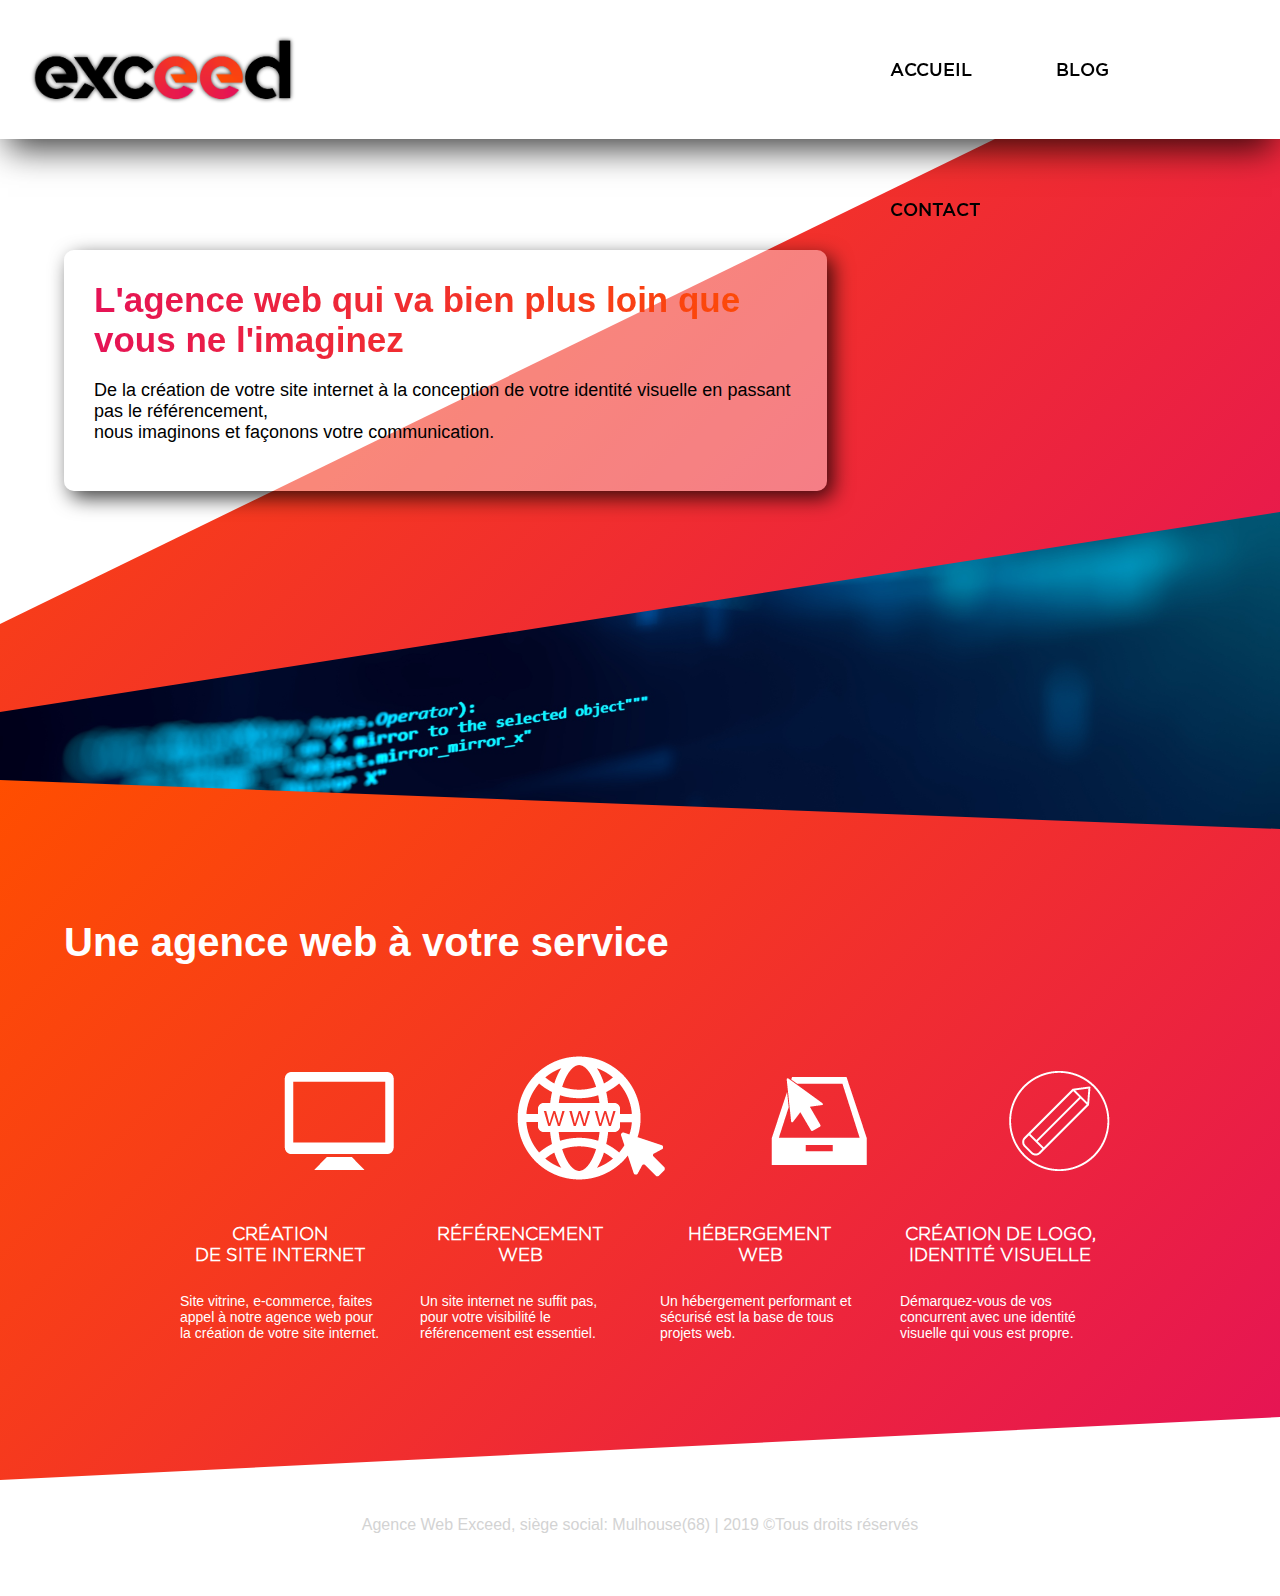
==== index.html @ b593ed59 "Add files via upload" ====
<!DOCTYPE html>
<html lang="fr">

<head>
    <meta charset="UTF-8">
    <meta name="viewport" content="width=device-width, initial-scale=1.0">
    <meta http-equiv="X-UA-Compatible" content="ie=edge">
    <link rel="stylesheet" href="styles/style.css">
    <title>Document</title>
</head>

<body>
    <header>
        <div class="logo">
            <img src="img/logo-grand.png" class="logoimg">
        </div>
        <div class="espacehe"></div>
        <div class="menu">
            <a href="" class="btn">ACCUEIL</a>
            <a href="" class="btn">BLOG</a>
            <a href="" class="btn">CONTACT</a>
        </div>
    </header>
    <!-- ****************************** -->
    <!-- FOND -->
    <div class="couleur"></div>
    <div class="imgfond"></div>
    <!-- ****************************** -->
    <main>
    
        <div class="container">
            <div class="titre">
                <h1 class="gauche">L'agence web qui va bien plus loin que vous ne l'imaginez</h1>
                <div class="espace"></div>
            </div>
            <p>De la création de votre site internet à la conception de votre identité visuelle en passant pas le référencement,<br>nous imaginons et façonons votre communication.</p>
        </div>
    </main>
    <div class="info">
        <div class="titre">
            <h2>Une agence web à votre service</h2>
        </div>
        <div class="container">
            <div class="bulle">
                <img src="img/picto1.png">
                <h3>CRÉATION<br>DE SITE INTERNET</h3>
                <p>Site vitrine, e-commerce, faites appel à notre agence web pour la création de votre site internet.
                </p>
            </div>
            <div class="bulle">
                <img src="img/picto2.png">
                <h3>RÉFÉRENCEMENT<br>WEB</h3>
                <p>Un site internet ne suffit pas, pour votre visibilité le référencement est essentiel.</p>
            </div>
            <div class="bulle">
                <img src="img/picto3.png">
                <h3>HÉBERGEMENT<br>WEB</h3>
                <p>Un hébergement performant et sécurisé est la base de tous projets web.</p>
            </div>
            <div class="bulle">
                <img src="img/picto4.png">
                <h3>CRÉATION DE LOGO, IDENTITÉ VISUELLE</h3>
                <p>Démarquez-vous de vos concurrent avec une identité visuelle qui vous est propre.</p>
            </div>
        </div>
    </div>

    <footer>
        <div class="credits">
            <p>Agence Web Exceed, siège social: Mulhouse(68) | 2019 &copy;Tous droits réservés</p>
        </div>
    </footer>


    <script>
        window.onscroll = function () { scrollFunction() };

        function scrollFunction() {
            if (document.body.scrollTop > 50 || document.documentElement.scrollTop > 50) {
                document.querySelector("header").style.height = "50px";
                document.querySelector(".menu").style.lineHeight = "50px";
                document.querySelector(".logoimg").style.height = "50px";
                document.querySelector(".logoimg").src = "img/logo-petit.png";
            } else {
                document.querySelector("header").style.height = "139px";
                document.querySelector(".menu").style.lineHeight = "139px";
                document.querySelector(".logoimg").style.height = "139px";
                document.querySelector(".logoimg").src = "img/logo-grand.png";
            }
        } 
    </script>

</body>

</html>
---- styles/style.css ----
@font-face {
    font-family: "Gotham Thin";
    src: url("../fonts/Gotham/Gotham-Light.otf") format("otf"),
    url("../fonts/Gotham/GothamLight.ttf") format("truetype")
   }
@font-face {
    font-family: "Gotham Medium";
    src:  url("../fonts/Gotham/GothamMedium.ttf") format("truetype")
   }
body {
    margin: 0;
    /* background-color: rgb( 236, 240, 241); */
    font-family: 'Lucida Sans', 'Lucida Sans Regular', 'Lucida Grande', 'Lucida Sans Unicode', Geneva, Verdana, sans-serif;
}
header {
    height: 139px;
    width: 100%;
    background-color: white;
    position: fixed;
    display: flex;
    z-index: 2;
    transition-duration: 0.4s;
    box-shadow: 0px 18px 32px -8px rgba(0,0,0,0.75);
}
.logo {
    width: 15%;
    margin-left: 20px;
}
.logoimg {
    width: auto;
    height: 139px;
    transition-duration: 0.4s;
}
.espacehe {
    width: 55%;
    height: 139px;
}
.menu {
    width: auto;
    line-height: 139px;
    transition-duration: 0.4s;
}
.btn {
    padding: 0 40px 0 40px;
    text-decoration: none;
    color: black;
    font-family: "Gotham Medium";
    font-size: 18px;
}
.btn:hover {
    background: linear-gradient(to right, rgba(255,78,0,1) 0%, rgba(229,19,86,1) 100%);
    -webkit-background-clip: text;
    -webkit-text-fill-color: transparent;
    transition-duration: 0.4s;
}
/* ************* */
/* FOND */
/* ***************** */
.couleur {
    width: 100%;
    height: 800px;
    background: linear-gradient(135deg,rgba(255,78,0,1) 0%,rgba(229,19,86,1) 100%);
    clip-path: polygon(0 89%, 100% 64%, 100% 0%, 0 78%);
    position: absolute;
    z-index: -1;    
    /* transform: translate(-0px,-200px); */
}
.imgfond {
    width: 100%;
    height: 800px;
    clip-path: polygon(0 80%, 100% 53%, 100% 100%, 0 92%);
    position: absolute;
    background-image: url("../img/fond.jpg");
    background-repeat: no-repeat;
    background-size: cover;
    z-index: -2;
    transform: translate(-0px,50px);
}
/* ********************************* */
/* Premiere partie */
/* ******************************** */
main {
    width: 90%;
    margin: auto;
    padding-top: 180px;
    height: 600px;
    z-index: 5;
}
main>.container {
    width: 61%;
    background-color: rgba(255,255,255,0.4);
    border-radius: 10px;
    padding: 30px;
    box-shadow: 6px 7px 20px 0px rgba(0,0,0,0.75);
    margin-top: 70px;
}
.container>p {
    font-size: 18px;
}
h1 {
    margin:0 auto 20px 0;
    font-size: 35px;
    background: linear-gradient(to left, rgba(255,78,0,1) 0%, rgba(229,19,86,1) 100%);
    -webkit-background-clip: text;
    -webkit-text-fill-color: transparent;
    width: 100%;
}
.right {
    float: right;
    margin-top:50px;
}
.left {
    margin-right: 
}
/* .titre {
    display: flex;
} */
.titre>.espace {
    width: 100%;
}
.droite {
    margin-right: 0;
}
.gauche {
    margin-left: 0;
}
/* ****************************************** */
.info {
    background: linear-gradient(135deg,rgba(255,78,0,1) 0%,rgba(229,19,86,1) 100%);
    width: 100%;
    height: 650px;
    clip-path: polygon(0 0, 100% 7%, 100% 91%, 0 100%);
    padding-top: 50px;
}
.info>.titre {
    width: 90%;
    margin: auto;
}
.titre>h2 {
    color: white;
    font-size: 40px;
    margin-top: 90px;
}
.info>.container {
    width: 75%;
    margin:80px auto;
    display: flex;
}
.container>.bulle {
    width: 25%;
}
.bulle>img {
    transition-duration: 0.4s;
    cursor: pointer;
}
.bulle>img:hover{
    opacity: 0.5;
    transform: translate(0,10px);
}
.bulle>h3 {
    color: white;
    padding: 5px;
    text-align: center;
    font-size: 18px;
    font-family: "Gotham Thin";
}
.bulle>p {
    color: white;
    padding: 5px 20px 5px 20px;
    font-size: 14px;
}
/* **************** */
/* FOOTER */
/* **************** */
footer {
    width: 100%;
    height: 100px;
    background-color: white;
    /* transform: translate(0,-80px); */
    z-index: -1;
}
.credits {
    width: 50%;
    margin: auto;
}
.credits>p {
    color: lightgray;
    text-align: center;
    padding-top: 20px;
}
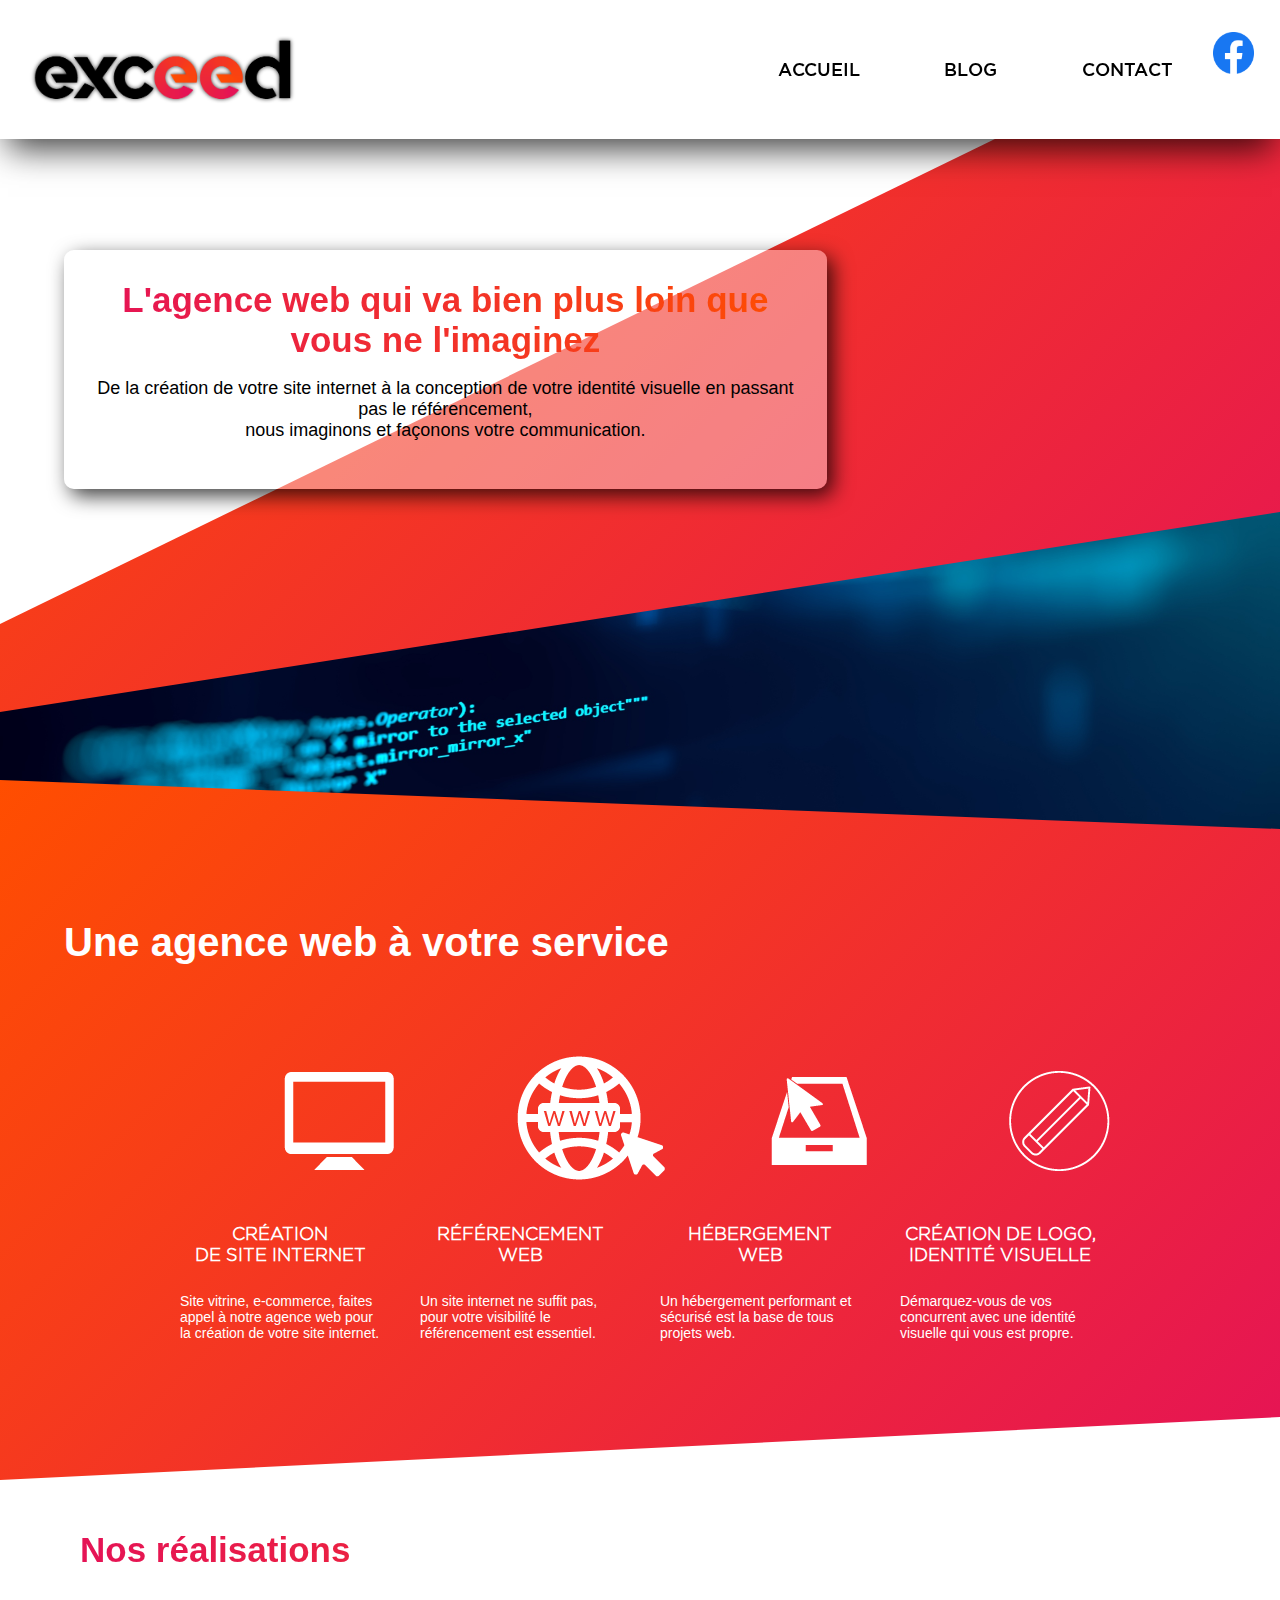
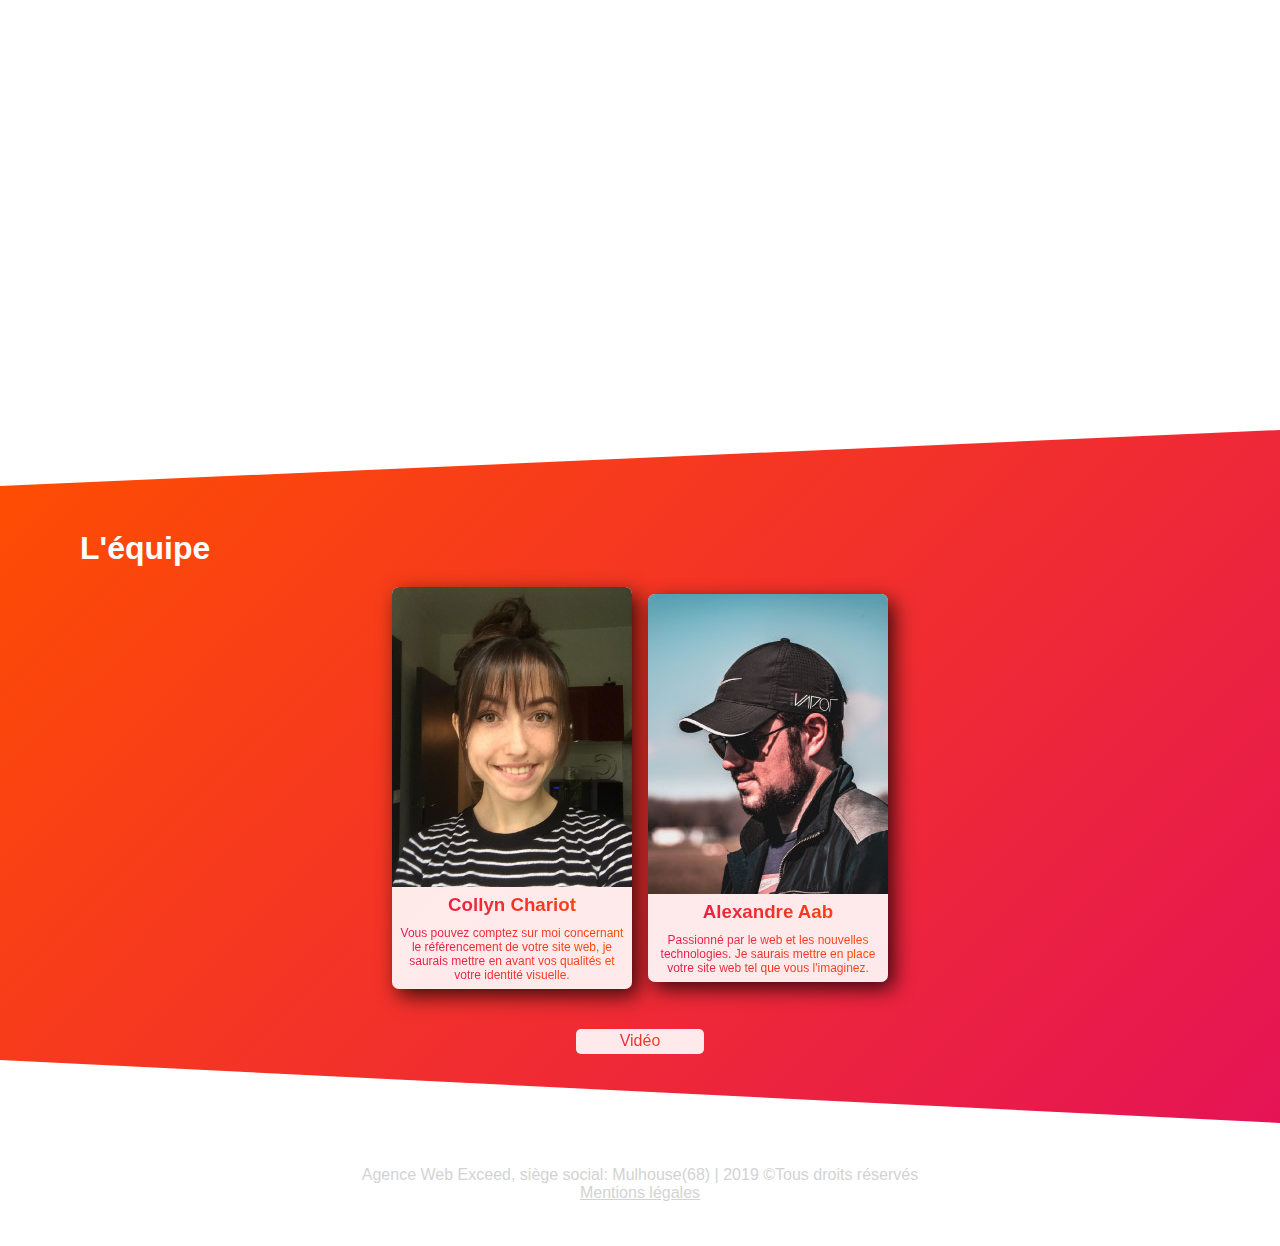
==== commit d4349c4c: "Add files via upload" ====
--- a/index.html
+++ b/index.html
@@ -6,7 +6,7 @@
     <meta name="viewport" content="width=device-width, initial-scale=1.0">
     <meta http-equiv="X-UA-Compatible" content="ie=edge">
     <link rel="stylesheet" href="styles/style.css">
-    <title>Document</title>
+    <title>Exceed</title>
 </head>
 
 <body>
@@ -17,25 +17,28 @@
         <div class="espacehe"></div>
         <div class="menu">
             <a href="" class="btn">ACCUEIL</a>
-            <a href="" class="btn">BLOG</a>
-            <a href="" class="btn">CONTACT</a>
+            <a href="blog.html" class="btn">BLOG</a>
+            <a href="contact.html" class="btn">CONTACT</a>
         </div>
+        <img src="img/fb.png" class="fb">
     </header>
-    <!-- ****************************** -->
+
     <!-- FOND -->
     <div class="couleur"></div>
     <div class="imgfond"></div>
-    <!-- ****************************** -->
+    <!-- ******************** -->
+
     <main>
-    
         <div class="container">
             <div class="titre">
                 <h1 class="gauche">L'agence web qui va bien plus loin que vous ne l'imaginez</h1>
                 <div class="espace"></div>
             </div>
-            <p>De la création de votre site internet à la conception de votre identité visuelle en passant pas le référencement,<br>nous imaginons et façonons votre communication.</p>
+            <p>De la création de votre site internet à la conception de votre identité visuelle en passant pas le
+                référencement,<br>nous imaginons et façonons votre communication.</p>
         </div>
     </main>
+
     <div class="info">
         <div class="titre">
             <h2>Une agence web à votre service</h2>
@@ -65,29 +68,46 @@
         </div>
     </div>
 
+    <div class="realisations">
+        <h1>Nos réalisations</h1>
+    </div>
+
+    <div class="equipe">
+        <h1>L'équipe</h1>
+        <div class="container">
+            <div class="membre">
+                <img src="img/collynchariot.jpg">
+                <h3>Collyn Chariot</h3>
+                <p>Vous pouvez comptez sur moi concernant le référencement de votre site web, je saurais mettre en avant
+                    vos qualités et votre identité visuelle.</p>
+            </div>
+            <div class="membre">
+                <img src="img/Self.jpg">
+                <h3>Alexandre Aab</h3>
+                <p>Passionné par le web et les nouvelles technologies. Je saurais mettre en place votre site web tel que
+                    vous l'imaginez.</p>
+            </div>
+        </div>
+        <div class="video" >
+            <p onclick="video()">Vidéo</p>
+        </div>
+    </div>
+
+    <div class="lecteur" onclick="this.style.display='none';pause();">
+        <video controls class="mpeg">
+            <source src="img/presentation.mp4" type="video/mp4">
+        </video>
+    </div>
+
     <footer>
         <div class="credits">
-            <p>Agence Web Exceed, siège social: Mulhouse(68) | 2019 &copy;Tous droits réservés</p>
+            <p>Agence Web Exceed, siège social: Mulhouse(68) | 2019 &copy;Tous droits réservés<br><a href="">Mentions
+                    légales</a></p>
         </div>
     </footer>
 
 
-    <script>
-        window.onscroll = function () { scrollFunction() };
-
-        function scrollFunction() {
-            if (document.body.scrollTop > 50 || document.documentElement.scrollTop > 50) {
-                document.querySelector("header").style.height = "50px";
-                document.querySelector(".menu").style.lineHeight = "50px";
-                document.querySelector(".logoimg").style.height = "50px";
-                document.querySelector(".logoimg").src = "img/logo-petit.png";
-            } else {
-                document.querySelector("header").style.height = "139px";
-                document.querySelector(".menu").style.lineHeight = "139px";
-                document.querySelector(".logoimg").style.height = "139px";
-                document.querySelector(".logoimg").src = "img/logo-grand.png";
-            }
-        } 
+    <script src="js/script.js">
     </script>
 
 </body>
--- a/styles/style.css
+++ b/styles/style.css
@@ -9,15 +9,17 @@
    }
 body {
     margin: 0;
-    /* background-color: rgb( 236, 240, 241); */
     font-family: 'Lucida Sans', 'Lucida Sans Regular', 'Lucida Grande', 'Lucida Sans Unicode', Geneva, Verdana, sans-serif;
 }
+/* ********************* */
+/* *******HEADER******** */
+/* ********************* */
 header {
     height: 139px;
     width: 100%;
     background-color: white;
     position: fixed;
-    display: flex;
+    display: flex; 
     z-index: 2;
     transition-duration: 0.4s;
     box-shadow: 0px 18px 32px -8px rgba(0,0,0,0.75);
@@ -32,13 +34,21 @@
     transition-duration: 0.4s;
 }
 .espacehe {
-    width: 55%;
+    flex-grow: 1;
+    flex-shrink: 2;
     height: 139px;
 }
 .menu {
     width: auto;
     line-height: 139px;
     transition-duration: 0.4s;
+}
+.fb {
+    height: 30%;
+    transition-duration: 0.4s;
+    margin-top: 2.5%;
+    margin-right: 2%;
+    cursor: pointer;
 }
 .btn {
     padding: 0 40px 0 40px;
@@ -53,9 +63,9 @@
     -webkit-text-fill-color: transparent;
     transition-duration: 0.4s;
 }
-/* ************* */
-/* FOND */
-/* ***************** */
+/* ********************* */
+/* *******FOND********** */
+/* ********************* */
 .couleur {
     width: 100%;
     height: 800px;
@@ -63,7 +73,6 @@
     clip-path: polygon(0 89%, 100% 64%, 100% 0%, 0 78%);
     position: absolute;
     z-index: -1;    
-    /* transform: translate(-0px,-200px); */
 }
 .imgfond {
     width: 100%;
@@ -76,9 +85,9 @@
     z-index: -2;
     transform: translate(-0px,50px);
 }
-/* ********************************* */
-/* Premiere partie */
-/* ******************************** */
+/* ********************* */
+/* *******TITRE********* */
+/* ********************* */
 main {
     width: 90%;
     margin: auto;
@@ -96,8 +105,9 @@
 }
 .container>p {
     font-size: 18px;
-}
-h1 {
+    text-align: center;
+}
+.titre>h1 {
     margin:0 auto 20px 0;
     font-size: 35px;
     background: linear-gradient(to left, rgba(255,78,0,1) 0%, rgba(229,19,86,1) 100%);
@@ -112,9 +122,6 @@
 .left {
     margin-right: 
 }
-/* .titre {
-    display: flex;
-} */
 .titre>.espace {
     width: 100%;
 }
@@ -124,7 +131,9 @@
 .gauche {
     margin-left: 0;
 }
-/* ****************************************** */
+/* ********************* */
+/* *****ACTIVITES******* */
+/* ********************* */
 .info {
     background: linear-gradient(135deg,rgba(255,78,0,1) 0%,rgba(229,19,86,1) 100%);
     width: 100%;
@@ -169,14 +178,114 @@
     padding: 5px 20px 5px 20px;
     font-size: 14px;
 }
-/* **************** */
-/* FOOTER */
-/* **************** */
+/* ********************* */
+/* *****REALISATIONS***** */
+/* ********************* */
+.realisations {
+    width: 100%;
+    height: 500px;
+    background-color: white;      
+}
+.realisations>h1 {
+    margin:50px auto 0px 80px;
+    font-size: 35px;
+    background: linear-gradient(to left, rgba(255,78,0,1) 0%, rgba(229,19,86,1) 100%);
+    -webkit-background-clip: text;
+    -webkit-text-fill-color: transparent;
+}
+/* ********************* */
+/* *******EQUIPE********** */
+/* ********************* */
+.equipe {
+    background: linear-gradient(135deg,rgba(255,78,0,1) 0%,rgba(229,19,86,1) 100%);
+    width: 100%;
+    height: 650px;
+    clip-path: polygon(0 8%, 100% 0%, 100% 99%, 0 90%);
+    padding-top: 50px;
+}
+.equipe>h1 {
+    color: white;
+    margin:  50px auto auto 80px;
+}
+.equipe>.container {
+    width: 40%;
+    margin: 20px auto auto auto;
+    display: flex;
+}
+.membre {
+    border-radius: 7px;
+    background-color: rgba(255,255,255,0.9);
+    max-width: 50%;
+    overflow: hidden;
+    margin: auto;
+    box-shadow: 6px 7px 20px 0px rgba(0,0,0,0.75);
+}
+.membre>img {
+    max-height: 300px;
+}
+.membre>img:hover {
+    filter: blur(3px);
+    cursor: pointer; 
+}
+.membre>h3 {
+    background: linear-gradient(to left, rgba(255,78,0,1) 0%, rgba(229,19,86,1) 100%);
+    -webkit-background-clip: text;
+    -webkit-text-fill-color: transparent;
+    padding: 3px;
+    margin: 0;
+    text-align: center;
+}
+.membre>p {
+    background: linear-gradient(to left, rgba(255,78,0,1) 0%, rgba(229,19,86,1) 100%);
+    -webkit-background-clip: text;
+    -webkit-text-fill-color: transparent;
+    padding: 7px;
+    margin: 0;
+    text-align: center;
+    max-width: 226px;
+    font-size: 12px;
+}
+.video {
+    background-color: rgba(255,255,255,0.9);
+    width: 10%;
+    color: black;
+    margin: auto;
+    height: 25px;
+    border-radius: 5px;
+    margin-top: 40px;
+    cursor: pointer;
+}
+.video>p {
+    background: linear-gradient(to left, rgba(255,78,0,1) 0%, rgba(229,19,86,1) 100%);
+    -webkit-background-clip: text;
+    -webkit-text-fill-color: transparent;
+    text-align: center;
+    padding-top: 3px;
+}
+.lecteur {
+    width: 100%;
+    height: 100%;
+    z-index: 5;
+    background-color: rgba(0,0,1,0.6);
+    position: fixed;
+    top: 0;
+    left: 0;
+    display: none;
+}
+video {
+    margin: auto;
+    width: 900px;
+    display: block;
+    margin-top: 50vh; 
+    transform: translateY(-50%);
+}
+/* ********************* */
+/* *******FOOTER********** */
+/* ********************* */
 footer {
     width: 100%;
     height: 100px;
     background-color: white;
-    /* transform: translate(0,-80px); */
     z-index: -1;
 }
 .credits {
@@ -187,4 +296,135 @@
     color: lightgray;
     text-align: center;
     padding-top: 20px;
+}
+.credits>p>a {
+    color: lightgray;
+}
+/* ********************* */
+/* ****BLOG-TITRE******* */
+/* ********************* */
+main>.titre {
+    width: 25%;
+    margin: auto auto auto 0;
+    background-color: rgba(255,255,255,0.8);
+    border-radius: 10px;
+    padding: 30px;
+    box-shadow: 6px 7px 20px 0px rgba(0,0,0,0.75);
+    margin-top: 70px;
+}
+.titre>p {
+    text-align: center;
+    background: linear-gradient(to left, rgba(255,78,0,1) 0%, rgba(229,19,86,1) 100%);
+    -webkit-background-clip: text;
+    -webkit-text-fill-color: transparent;
+    padding: 2px;
+}
+/* ********************* */
+/* ****ARTCILES-BLOG**** */
+/* ********************* */
+.bloginfo {
+    padding-top: 105px;
+}
+.wrap {
+    width: 70%;
+    display: flex;
+    flex-direction: row;
+    align-items: flex-start;
+    margin: auto;
+}
+.article {
+    margin: 20px;
+    width: 30%;
+    border-radius: 8px;
+    box-shadow: 6px 7px 15px 0px rgba(0,0,0,0.75);
+    overflow: hidden;
+    background-color: white;
+}
+.article>img {
+    width: 100%;
+    transition-duration: 0.4s;
+    cursor: pointer;
+}
+.article>a>img {
+    width: 100%;
+    transition-duration: 0.4s;
+    cursor: pointer;
+}
+.article>h3 {
+    color: black;
+    border-bottom: 1px solid lightgrey;
+    padding: 15px;
+    font-size: 17px;
+    margin-top: 0;
+}
+.article>p {
+    padding: 12px;
+    font-size: 12px;
+    margin: 0;
+}
+/* ********************* */
+/* *******CONTACT******* */
+/* ********************* */
+.titre>h1 {
+    text-align: center;
+    margin: 0;
+}
+.contact>h2 {
+    padding: 25px;
+}
+.contact {
+    width: 80%;
+    margin: 90px auto auto auto;
+    background-color: white;
+    box-shadow: 6px 7px 15px 0px rgba(0,0,0,0.75);
+    border-radius: 12px;
+}
+input {
+    border-radius: 5px;
+    background-color: rgb(236, 240, 241);
+    border: none;
+    width: 46%;
+    height: 60px;
+    margin: auto auto 10px auto;
+    padding: 15px;
+    font-size: 20px;
+    color: rgba(0, 0, 0, 0.363)
+}
+.mail {
+    display: flex;
+    flex-wrap: wrap;
+}
+.sujet {
+    width: 95%;
+    height: 120px;
+    padding: 2px 15px 15px 15px;
+}
+/* ********************* */
+/* *******ARTICLE******* */
+/* ********************* */
+article {
+    background-color: rgba(255,255,255,0.8);
+    border-radius: 8px;
+    width: 70%;
+    margin-left: 50vw;
+    transform: translate(-50%, -50%);
+    box-shadow: 6px 7px 20px 0px rgba(0,0,0,0.75);
+    margin-top: 50px;
+    position: absolute;
+    z-index: 3;
+}
+article>h2 {
+    background: linear-gradient(to left, rgba(255,78,0,1) 0%, rgba(229,19,86,1) 100%);
+    -webkit-background-clip: text;
+    -webkit-text-fill-color: transparent;
+    margin: 15px auto 15px 15px;
+    max-width: 80%;
+}
+article>p {
+    padding: 15px;
+}
+article>img {
+    float: left;
+    max-width: 20%;
+    margin: 25px;
 }